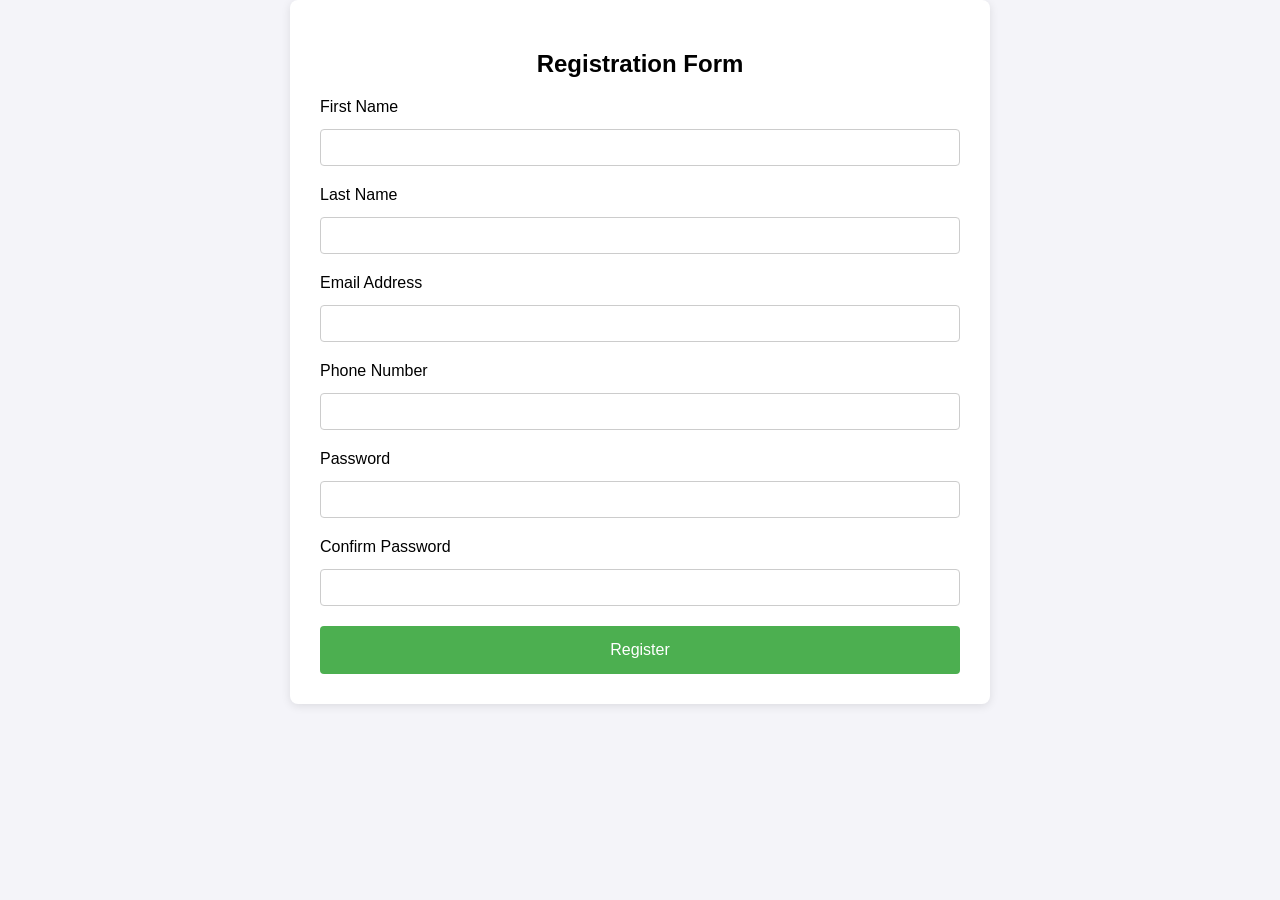
==== form/index.html @ 2f85af5b "Create index.html" ====
<!DOCTYPE html>
<html lang="en">
<head>
    <meta charset="UTF-8">
    <meta name="viewport" content="width=device-width, initial-scale=1.0">
    <title>Registration Form</title>
    <style>
        body {
            font-family: Arial, sans-serif;
            margin: 0;
            padding: 0;
            background-color: #f4f4f9;
        }

        .container {
            width: 50%;
            margin: 0 auto;
            background-color: #fff;
            padding: 30px;
            border-radius: 8px;
            box-shadow: 0 2px 10px rgba(0, 0, 0, 0.1);
        }

        h2 {
            text-align: center;
            margin-bottom: 20px;
        }

        label {
            font-size: 16px;
            margin-bottom: 5px;
            display: block;
        }

        input[type="text"],
        input[type="email"],
        input[type="password"],
        input[type="tel"] {
            width: 100%;
            padding: 10px;
            margin: 8px 0 20px 0;
            border: 1px solid #ccc;
            border-radius: 4px;
            box-sizing: border-box;
        }

        input[type="submit"] {
            background-color: #4CAF50;
            color: white;
            border: none;
            padding: 15px 32px;
            font-size: 16px;
            cursor: pointer;
            border-radius: 4px;
            width: 100%;
        }

        input[type="submit"]:hover {
            background-color: #45a049;
        }

        .form-error {
            color: red;
            font-size: 14px;
        }
    </style>
</head>
<body>
    <div class="container">
        <h2>Registration Form</h2>
        <form id="registrationForm" action="" method="post" onsubmit="return validateForm()">
            <label for="firstName">First Name</label>
            <input type="text" id="firstName" name="firstName" required>
            
            <label for="lastName">Last Name</label>
            <input type="text" id="lastName" name="lastName" required>
            
            <label for="email">Email Address</label>
            <input type="email" id="email" name="email" required>
            
            <label for="phone">Phone Number</label>
            <input type="tel" id="phone" name="phone" pattern="^[0-9]{10}$" title="Please enter a 10-digit phone number" required>
            
            <label for="password">Password</label>
            <input type="password" id="password" name="password" required minlength="6" title="Password must be at least 6 characters long">
            
            <label for="confirmPassword">Confirm Password</label>
            <input type="password" id="confirmPassword" name="confirmPassword" required>
            
            <input type="submit" value="Register">
        </form>
        <div class="form-error" id="formError"></div>
    </div>

    <script>
        function validateForm() {
            let password = document.getElementById("password").value;
            let confirmPassword = document.getElementById("confirmPassword").value;
            let formError = document.getElementById("formError");
            formError.innerHTML = '';

            // Check if passwords match
            if (password !== confirmPassword) {
                formError.innerHTML = "Passwords do not match.";
                return false;
            }

            return true;
        }
    </script>
</body>
</html>
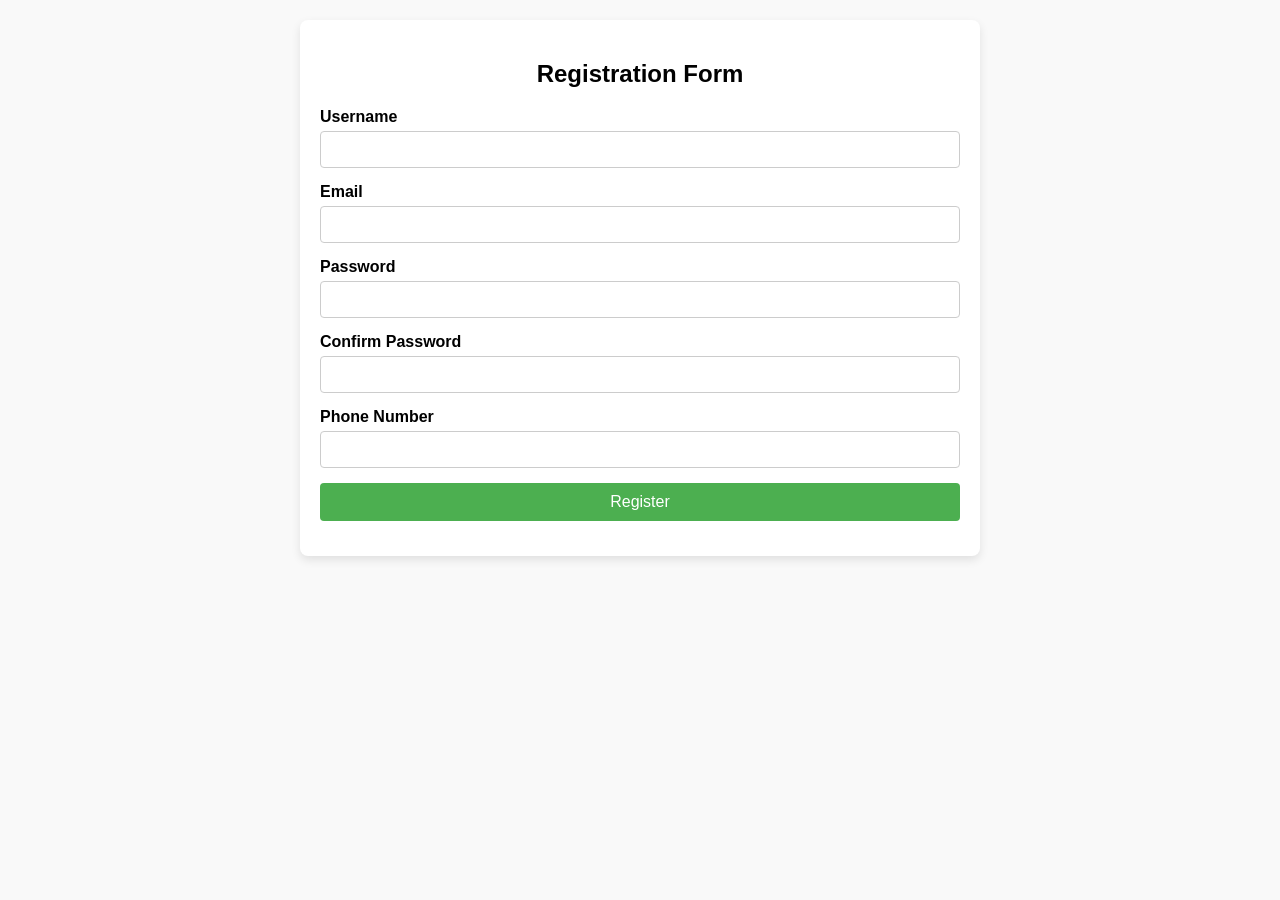
==== commit 7c12eaa9: "Update index.html" ====
--- a/form/index.html
+++ b/form/index.html
@@ -3,22 +3,22 @@
 <head>
     <meta charset="UTF-8">
     <meta name="viewport" content="width=device-width, initial-scale=1.0">
-    <title>Registration Form</title>
+    <title>Registration Form with Validation</title>
     <style>
         body {
             font-family: Arial, sans-serif;
             margin: 0;
             padding: 0;
-            background-color: #f4f4f9;
+            background-color: #f9f9f9;
         }
 
         .container {
             width: 50%;
-            margin: 0 auto;
+            margin: 20px auto;
             background-color: #fff;
-            padding: 30px;
+            padding: 20px;
             border-radius: 8px;
-            box-shadow: 0 2px 10px rgba(0, 0, 0, 0.1);
+            box-shadow: 0 4px 10px rgba(0, 0, 0, 0.1);
         }
 
         h2 {
@@ -27,29 +27,42 @@
         }
 
         label {
-            font-size: 16px;
+            display: block;
             margin-bottom: 5px;
-            display: block;
+            font-weight: bold;
         }
 
-        input[type="text"],
-        input[type="email"],
-        input[type="password"],
-        input[type="tel"] {
+        input {
             width: 100%;
             padding: 10px;
-            margin: 8px 0 20px 0;
+            margin-bottom: 15px;
             border: 1px solid #ccc;
             border-radius: 4px;
             box-sizing: border-box;
         }
 
+        input:focus {
+            border-color: #4CAF50;
+            outline: none;
+        }
+
+        .error {
+            border-color: red !important;
+        }
+
+        .error-message {
+            color: red;
+            font-size: 12px;
+            margin-top: -10px;
+            margin-bottom: 10px;
+        }
+
         input[type="submit"] {
             background-color: #4CAF50;
             color: white;
+            font-size: 16px;
             border: none;
-            padding: 15px 32px;
-            font-size: 16px;
+            padding: 10px;
             cursor: pointer;
             border-radius: 4px;
             width: 100%;
@@ -59,54 +72,102 @@
             background-color: #45a049;
         }
 
-        .form-error {
-            color: red;
+        .success-message {
+            color: green;
             font-size: 14px;
+            text-align: center;
         }
     </style>
 </head>
 <body>
     <div class="container">
         <h2>Registration Form</h2>
-        <form id="registrationForm" action="" method="post" onsubmit="return validateForm()">
-            <label for="firstName">First Name</label>
-            <input type="text" id="firstName" name="firstName" required>
-            
-            <label for="lastName">Last Name</label>
-            <input type="text" id="lastName" name="lastName" required>
-            
-            <label for="email">Email Address</label>
+        <form id="registrationForm">
+            <label for="username">Username</label>
+            <input type="text" id="username" name="username" minlength="3" required>
+            <div id="usernameError" class="error-message"></div>
+
+            <label for="email">Email</label>
             <input type="email" id="email" name="email" required>
-            
-            <label for="phone">Phone Number</label>
-            <input type="tel" id="phone" name="phone" pattern="^[0-9]{10}$" title="Please enter a 10-digit phone number" required>
-            
+            <div id="emailError" class="error-message"></div>
+
             <label for="password">Password</label>
-            <input type="password" id="password" name="password" required minlength="6" title="Password must be at least 6 characters long">
-            
+            <input type="password" id="password" name="password" pattern="(?=.*\d)(?=.*[@$!%*?&])[A-Za-z\d@$!%*?&]{8,}" required>
+            <div id="passwordError" class="error-message"></div>
+
             <label for="confirmPassword">Confirm Password</label>
             <input type="password" id="confirmPassword" name="confirmPassword" required>
-            
+            <div id="confirmPasswordError" class="error-message"></div>
+
+            <label for="phone">Phone Number</label>
+            <input type="tel" id="phone" name="phone" pattern="\d{3}-\d{3}-\d{4}" required>
+            <div id="phoneError" class="error-message"></div>
+
             <input type="submit" value="Register">
+            <div id="successMessage" class="success-message"></div>
         </form>
-        <div class="form-error" id="formError"></div>
     </div>
 
     <script>
-        function validateForm() {
-            let password = document.getElementById("password").value;
-            let confirmPassword = document.getElementById("confirmPassword").value;
-            let formError = document.getElementById("formError");
-            formError.innerHTML = '';
+        const form = document.getElementById("registrationForm");
+        const username = document.getElementById("username");
+        const email = document.getElementById("email");
+        const password = document.getElementById("password");
+        const confirmPassword = document.getElementById("confirmPassword");
+        const phone = document.getElementById("phone");
+        const successMessage = document.getElementById("successMessage");
 
-            // Check if passwords match
-            if (password !== confirmPassword) {
-                formError.innerHTML = "Passwords do not match.";
-                return false;
+        const errorMessages = {
+            usernameError: "Username must be at least 3 characters long.",
+            emailError: "Please enter a valid email address.",
+            passwordError: "Password must be at least 8 characters long and include a number and a special character.",
+            confirmPasswordError: "Passwords do not match.",
+            phoneError: "Phone number must follow the XXX-XXX-XXXX format."
+        };
+
+        form.addEventListener("input", (event) => {
+            const target = event.target;
+            const errorElement = document.getElementById(target.id + "Error");
+            if (target.validity.valid) {
+                target.classList.remove("error");
+                errorElement.textContent = "";
+            } else {
+                target.classList.add("error");
+                errorElement.textContent = errorMessages[target.id + "Error"];
+            }
+        });
+
+        form.addEventListener("submit", (event) => {
+            event.preventDefault();
+            let isValid = true;
+
+            // Validate all fields
+            [username, email, password, confirmPassword, phone].forEach((field) => {
+                const errorElement = document.getElementById(field.id + "Error");
+                if (!field.validity.valid) {
+                    isValid = false;
+                    field.classList.add("error");
+                    errorElement.textContent = errorMessages[field.id + "Error"];
+                }
+            });
+
+            // Additional validation for passwords
+            if (password.value !== confirmPassword.value) {
+                isValid = false;
+                confirmPassword.classList.add("error");
+                document.getElementById("confirmPasswordError").textContent = errorMessages.confirmPasswordError;
             }
 
-            return true;
-        }
+            if (isValid) {
+                successMessage.textContent = "Registration successful!";
+                form.reset();
+                [username, email, password, confirmPassword, phone].forEach((field) => {
+                    field.classList.remove("error");
+                });
+            } else {
+                successMessage.textContent = "";
+            }
+        });
     </script>
 </body>
 </html>
